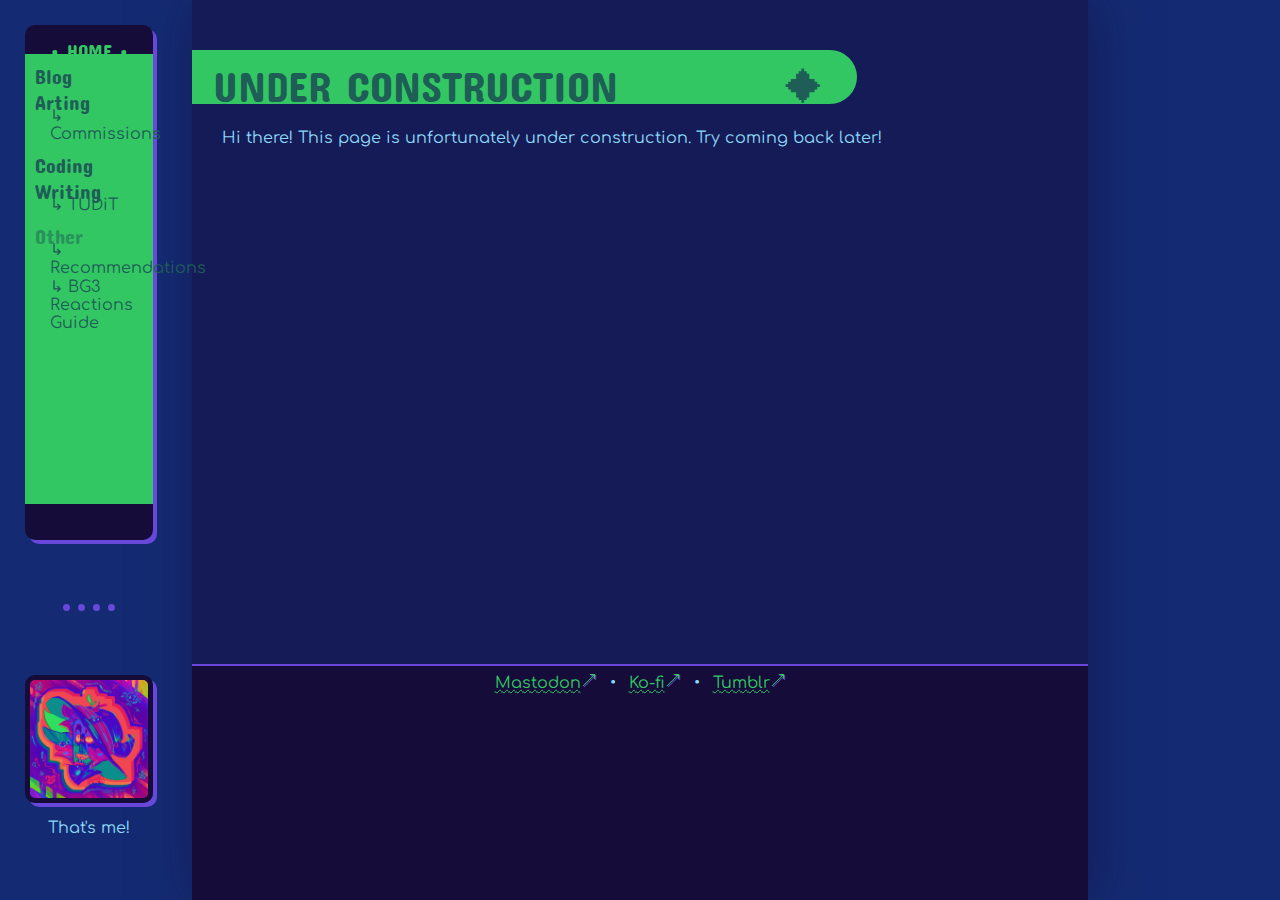
==== arting/index.html @ 64ae7408 "Initial Migration Commit!" ====
<!DOCTYPE html>
<html lang="en">
	<head>
		<meta charset="UTF-8">
		<meta name="viewport" content="width=device-width, initial-scale=1.0">
		<title>Dee&#39;s Doodle Dump</title>
		<link rel="icon" href="../_assets/img/arcade-glitter_tile.png">
		<link href="../_assets/css/style.css" rel="stylesheet" type="text/css" media="all">
		<script src="../_assets/script.js" type="text/javascript"></script>
		
		<meta property="og:site_name" content="Dee's Digital Den">
		<meta property="og:title" content="Dee&#39;s Doodle Dump">
		<meta property="og:image" content="../_assets/img/arcade-glitter_tile.png">
		<meta property="og:description" content="DREAMBONES&#39; personal website!">
	</head>
	<body>
		<div id="sidebar">
			<nav>
				<h3 id="home-button"><a href="/">• HOME •</a></h3>
				<dl>
					<dt><a href="/blog/">Blog</a></dt>
					<dt><a href="/arting/">Arting</a></dt>
						<dd><a href="/arting/">Commissions</a></dd>
					<dt><a href="/coding/">Coding</a></dt>
					<dt><a href="/writing/">Writing</a></dt>
						<dd><a href="/writing/TUDiT/">TUDiT</a></dd>
					<dt><a>Other</a></dt>
						<dd><a href="/other/recommendations/">Recommendations</a></dd>
						<dd><a href="/other/bg3-reactions-guide/">BG3 Reactions Guide</a></dd>
				</dl>
			</nav>
			<hr>
			<div id="portrait">
				<img src="../_assets/img/04.05_graffiti-goblin.png" style="height:100%">
			</div>
			<p style="text-align:center">That's me!</p>
		</div>
		
		<button id="hamburger-menu" onClick="openNavigation(this)">☰</button>
		
		<div class="wrapper">
			<main>
				<h1>Under Construction</h1>
<p>Hi there! This page is unfortunately under construction. Try coming back later!</p>

			</main>
		</div>
		
		<footer class="links">
			<a href="https://mastodon.social/@dreambones">Mastodon</a>
			• <a href="https://ko-fi.com/bonesfloodedwithdreams">Ko-fi</a>
			• <a href="https://www.tumblr.com/zennyaia">Tumblr</a>
		</footer>
	</body>
</html>
---- _assets/css/style.css ----
/* -- ALL PAGES -- */
/* Tags */
:root {
  --light-green: #6AF171;
  --green: #33c764;
  --dark-green: #1e5e56;
  --purple: #6947da;
  --black: #150c39;
  --white: #8cd9f9;
  --whiter-white: #ADE7FF;
  --red: #a62459;
  --dark: rgba(21, 12, 57, 0.5);
  --light: rgba(140, 217, 249, 0.5);
  
  --content-side-padding: 15px;
  --card-height: 200px;
  --text-shadow: 0.08em 0.08em var(--purple);
  --box-shadow: 4px 4px var(--purple);
  
  --primary-font: Comfortaa, sans-serif;
  --secondary-font: ConcertOne, sans-serif;
}

@font-face {
  font-family: ConcertOne;
  src: url("../fonts/ConcertOne-Regular.ttf");
}

@font-face {
  font-family: Comfortaa;
  src: url("../fonts/Comfortaa-Variable.ttf");
}

html {
  background-image: url("../img/bushes_background.png");
  background-size: 100vw;
  background-position: bottom center;
  background-attachment: fixed;
  background-repeat: no-repeat;
  
  background-color: #142B73;
  color: var(--white);
  font-family: var(--primary-font);
	margin: auto 15%;
	overflow-x: hidden;
	scroll-behavior: smooth;
	
	/* Start of Scrollbar CSS */
	/* Firefox */
	scrollbar-width: auto;
  scrollbar-color: var(--white) #150c39;
  /* Chrome, Edge, and Safari */
  &:-webkit-scrollbar {
    width: 16px;
  }
  &:-webkit-scrollbar-track {
    background: var(--black);
  }
  &:-webkit-scrollbar-thumb {
    background-color: #328992;
    border-radius: 10px;
    border: 3px none #ffffff;
  }
  /* End of Scrollbar CSS */
}

details {
  padding-left: 0.5em;
}

details[open] > summary {
  border-bottom: 2px solid var(--purple);
}

details.sub {
  border-left: 4px dotted var(--purple);
  margin-left: 1.75em;
}

details.sub > summary {
  list-style-type: "⏵";
}

details.sub[open] > summary {
  list-style-type: "⏷";
}

summary {
  padding: 5px;
  cursor: pointer;
  -webkit-user-select: none; /* Safari */
  -ms-user-select: none; /* IE 10 and IE 11 */
  -moz-user-select: none;
  user-select: none; /* Standard syntax */
}

dt {
  font-weight: bold;
  font-size: 1.25em;
  &:not(:first-of-type) {
    margin-top: 0.5em;
  }
}

dd {
  margin-left: 15px;
  &:before {
    content: "↳ ";
  }
}

/* -- SECTIONING -- */
body {
  margin: 0;
  background-color: var(--dark);
  overflow-x: hidden;
  min-height: 100vh;
  box-shadow: 5px 0 50px var(--dark);
  display: flex;
  flex-direction: column;
}

main {
  padding: 25px var(--content-side-padding) 0;
}

h1, h2, h3, h4, dt {
  font-family: var(--secondary-font);
  font-weight: normal;
}

h1 {
  margin: 0;
  + small {
    font-size: 1em;
  }
}

:not(article) > hgroup, :not(hgroup) > h1 {
  background: var(--green);
  color: var(--dark-green);
  font-size: 42px;
  border-radius: 0 1em 1em 0;
  margin: 25px 25% 0 -15px;
  padding: 0.25em 0.5em;
  text-transform: uppercase;
}

:is(:not(hgroup) > h1, :not(article) > hgroup) + :not(section, h2) {
  margin-top: 25px;
}

hgroup > small {
  font-size: 24px;
}

h1 {
  font-size: 42px;
  position: relative;
}

h1::after {
  content: "🟆";
  line-height: 1.2em;
  position: absolute;
  right: 0.75em;
  font-family: sans-serif;
}

h2 {
  margin: 30px 60% 5px -15px;
  padding: 0em 1em;
  background: var(--purple);
  border-radius: 0 1em 1em 0;
  color: var(--whiter-white);
}

:is(hgroup, h1) + h2, h1 + section > h2:first-child {
  margin-top: 0;
}

:not(hgroup) > h1.box {
  margin: 5px 30px;
  border-bottom: 3px solid var(--white);
}

#sidebar {
  position: absolute;
  left: 25px;
  top: 25px;
  width: 10%;
  & a:hover {
    color: white;
    background-color: transparent;
  }
  & a:not([href]) {
    opacity: 0.5;
  }
}

#home-button {
  text-align: center;
  margin: 0px;
  & a {
    color: var(--green);
  }
}

nav {
  background-color: var(--black);
  border-radius: 10px;
  height: 500px;
  padding-top: 15px;
  & dl {
    width: 100%;
    height: 90%;
    background-color: var(--green);
    padding: 10px;
    margin: 0;
    box-sizing: border-box;
    color: var(--dark-green);
    & a {
      color: var(--dark-green);
    }
  }
}

hr {
  border: none;
  border-top: 7.5px dotted var(--purple);
  margin: 4em 30%;
}

footer {
  border-top: 2px solid var(--purple);
  margin: 100px 0 0;
  background-color: var(--black);
  border-bottom: 200px solid var(--black);
}

.wrapper {
  flex-grow: 1;
}

.row {
  display: flex;
  flex-wrap: wrap;
  width: 90%;
  margin: auto;
}

.column {
  flex: 25%;
  max-width: 33%;
  padding: 5px;
  & img {
    width: 100%;
    border-radius: 10px;
    margin-bottom: 5px;
  }
}

#link-container {
  background-color: var(--green);
  margin: 30px 0 60px;
  position: relative;
  color: var(--black);
  & a {
    color: var(--black);
  }
  & a:hover {
    color: var(--green);
    background-color: var(--black);
  }
  & a:visited:hover {
    color: var(--purple);
  }
}

#reference-list {
  position: relative;
  bottom: -75px;
  padding-top: 15px;
  border-top: 2px dashed var(--white);
  margin: auto 30px;
  padding-left: 30px;
}

#portrait, nav, #link-container, :not(hgroup) > h1.box {
  box-shadow: var(--box-shadow);
}

/* -- TEXT -- */
p {
  padding: 0 15px;
}

article {
  position: relative;
  padding: 10px;
  box-sizing: border-box;
  & p {
    margin: 5px 0 0 0;
    padding: 0;
  }
}

blockquote, .bubble {
  background: linear-gradient(to right, transparent, rgba(92, 208, 255, 0.25)), url("../img/arcade-glitter_tile.png") no-repeat 95%;
  background-position-y: bottom -15px;
  background-size: auto, 75px;
  
  border-left: 4px solid var(--purple);
  border-radius: 0 25px 25px 0;
  box-shadow: 5px 0 25px var(--dark);
  margin: 15px 40px;
  padding-left: 15px;
  & p {
    margin: 0;
    padding: 1em 1em 1em 0;
  }
}

figcaption {
  text-align: center;
  margin-top: 5px;
  letter-spacing: 0.75px;
  font-variant-caps: all-small-caps;
  font-weight: bold;
}

.status {
  text-align: center;
  color: white;
  border: 5px solid var(--white);
  border-radius: 20px;
	background-image: linear-gradient(to right, #328992, var(--green), #3a7450);
	margin: auto 15px 25px 15px;
}

/* In-line */
a {
  color: var(--white);
  text-decoration: underline wavy var(--green) 1px;
  &:hover {
    color: var(--black);
    background-color: var(--green);
    text-decoration: none;
  }
  &:visited {
    text-decoration-color: var(--purple);
  }
  &:visited:hover {
    color: white;
    background-color: var(--purple);
  }
  &[href^="http"]:after {
    content: "\1F855";
    display: inline-block;
    position: relative;
    bottom: 0.1em;
    line-height: 0;
    text-shadow: var(--text-shadow);
  }
}

nav a {
  text-decoration: none;
}

@keyframes rainbow {
  0% { color: #F7447E; }
  25% { color: #FFA756; }
  50% { color: var(--green); }
  75% { color: #4F96FF; }
  100% { color: #F7447E; }
}

a.section-link {
  font-size: 1.25em;
  line-height: 0.75em;
  margin: 0 0.15em;
  padding: 0 0.15em;
  text-decoration: none;
  vertical-align: sub;
  color: inherit;
  &:hover {
    animation-name: rainbow;
    animation-duration: 3s;
    animation-iteration-count: infinite;
    animation-timing-function: linear;
    background-color: transparent;
  }
}

h1.box, .card p {
  text-shadow: var(--text-shadow);
}

span.spoiler {
  color: transparent;
  background-color: var(--black);
  cursor: pointer;
  padding: 3px;
}

.cite {
  font-style: normal;
  vertical-align: super;
  font-size: smaller;
}

.tool-tip {
  cursor: help;
  color: inherit;
  text-decoration: underline dotted var(--white) 1px;
}

hgroup small, hgroup time {
  opacity: 0.5;
  display: block;
  position: relative;
  left: 1em;
  letter-spacing: 0.05em;
  font-variant-caps: all-small-caps;
  font-weight: bold;
}

/* -- MEDIA -- */
#portrait {
  overflow: hidden;
  border-radius: 10px;
  aspect-ratio: 1/1;
  box-sizing: border-box;
  border: 5px solid var(--black);
}

#card-collection {
  display: flex;
  flex-wrap: wrap;
  align-items: flex-start;
}

article.cut-out img, blockquote img {
  max-width: 100%;
  max-height: 500px;
  border: 2px solid var(--purple);
  border-radius: 15px;
}

figure {
  margin: 30px auto;
  & img {
    width: 100%;
  }
}

#lightbox {
  display: none;
  position: fixed;
  overflow: hidden;
	z-index: 75;
	left: 0;
	top: 0;
	width: 100%;
	height: 100%;
	background-color: rgba(21, 12, 57, 0.9);
	cursor: zoom-out;
	justify-content: center;
	align-items: center;
	& img {
	  min-height: 75%;
	  max-height: 90%;
	  max-width: 100%;
	  cursor: default;
	}
	& figcaption {
	  color: var(--black);
	}
}

img.spoiler {
  filter: blur(25px);
  cursor: pointer;
}

/* -- UNSORTED -- */
.rating {
  font-family: var(--secondary-font);
  font-size: 1.5em;
  position: absolute;
  bottom: 0.25em;
  & span {
    display: inline-block;
    background-color: var(--green);
    width: 1.25em;
    aspect-ratio: 1/1;
    border-radius: 100%;
    padding: 0.1em;
    color: var(--black);
    text-align: center;
    font-size: 0.75em;
  }
}

.review {
  & details {
    display: none;
    height: var(--card-height);
    max-width: 750px;
    vertical-align: top;
    box-sizing: border-box;
    margin-left: 0.25em;
  }
  & details[open] {
    display: inline-block;
  }
  & details[closed] {
    display: none;
  }
  & summary {
    display: none;
  }
}

.thumbnail {
  border-radius: 15px 15px 0 0;
  border: 3px solid var(--black);
  aspect-ratio: 1/1;
  overflow: hidden;
  display: flex;
  justify-content: center;
  & img {
    transition: transform 250ms;
  }
}

.card {
  display: inline-block;
  max-height: var(--card-height);
  aspect-ratio: 5/6;
  border-radius: 15px;
  background-color: var(--black);
  box-shadow: var(--box-shadow);
  text-align: center;
  position: relative;
  transition: box-shadow 100ms, transform 250ms, color 250ms;
  & p {
    font-family: var(--secondary-font);
    font-size: 1.25em;
    position: absolute;
    width: 100%;
    top: 0.25em;
    background-color: var(--dark);
  }
  &:hover {
    transform: translateY(-0.75em);
    cursor: pointer;
  }
  &.active {
    transform: translateY(-1.25em) !important;
    color: white;
    & img {
      transform: scale(1.15);
    }
  }
}

.cut-out {
  /* Use as base article style */
  display: block;
  margin: 0 10% 15px 5%;
  background-color: var(--black);
  border: 3px dotted var(--green);
  box-shadow: 5px 0 25px var(--dark);
  & h3 {
    background-color: var(--green);
    color: var(--black);
    letter-spacing: 0.05em;
    font-weight: normal;
    padding: 0.25em 0.75em;
    margin: 0.5em -13px;
    & a {
      color: var(--black);
      padding: 0.25em;
      text-decoration-color: var(--black);
    }
    & a:visited {
      text-decoration-color: var(--purple);
    }
    & a:hover {
      color: var(--green);
      background-color: var(--black);
    }
    & a:hover:visited {
      color: var(--purple);
    }
  }
}

:not(article) > hgroup {
  padding-bottom: 5px;
}

#commission-info {
  display: flex;
  justify-content: center;
  flex-wrap: wrap;
  gap: 1rem;
  & article {
    margin: 0;
    width: 20%;
  }
}

ol > ::marker {
  font-size: 0.75em;
}

strong {
  letter-spacing: 0.05em;
  font-variant-caps: all-small-caps;
  color: var(--green);
}

blockquote > p.ref {
  text-align: right;
  display: block;
  margin: 0.5em 12.5% 0 0;
  font-style: normal;
  color: var(--green);
}

blockquote > p.ref::before {
  content: "- ";
}

:not(hgroup) > h1.box {
  padding-bottom: 5px;
}

h1:not(:first-child), hgroup:not(:first-child) {
  margin-top: 50px;
}

body > p + ul {
  margin-top: -15px;
}

#hamburger-menu {
  display: none;
  border: none;
  position: fixed;
  background-color: var(--green);
  color: var(--black);
  min-width: 50px;
  min-height: 50px;
  font-size: 24px;
  top: 0px;
  left: 0px;
  z-index: 10;
}

/* -- LINKS -- */
.links {
  padding: 0.5em;
  text-align: center;
  margin-left: -15px;
  margin-right: -15px;
  & a {
    padding: 0.5em;
  }
}

footer a, h2 a {
  color: var(--green);
}

/* -- SPECIAL -- */
/* Block */
main > div.tags {
  margin: 15px;
}

.tags button, article button {
  cursor: pointer;
  border-radius: 20px;
  background-color: var(--black);
  color: var(--purple);
  border: 2px solid var(--purple);
  min-width: 50px;
  text-transform: lowercase;
  padding: 0 1em;
  font-weight: bold;
  margin-right: 5px;
}

#stats p {
  margin: 0;
}

/* Commissions Page */
.availability {
  text-align: center;
  font-variant: small-caps;
  position: relative;
  margin: 50px auto;
  & div:not(.banner) {
    margin: auto 37.5%;
    background-color: var(--black);
    border-left: 2px solid var(--red);
    border-right: 2px solid var(--red);
  }
  & span {
    font-size: 65px;
    color: var(--red);
  }
}

.banner {
  background-image: linear-gradient(to right, rgba(1,0,0,0), var(--red), var(--red), var(--red), rgba(1,0,0,0));
  width: 100%;
  height: 75px;
  position: absolute;
  top: 20px;
  z-index: -1;
}

#examples {
  display: block;
  width: 66%;
  margin: auto;
  text-align: center;
}

#examples > div > div {
  background-color: var(--green);
  color: var(--black);
  border-radius: 15px;
  width: 22.5%;
  display: inline-block;
  margin: auto 1%;
}

.wills-and-wonts {
  & h2 {
    text-align: center;
    margin: 5px 0;
  }
  & p {
    text-align: center;
    margin: 10px 0 15px;
  }
  & article {
    padding: 0;
    width: 200px;
  }
}

.wills-and-wonts > div {
  margin: auto;
  width: 500px;
  display: flex;
  justify-content: center;
}

/* -- MOBILE VIEWPORT -- */
@media only screen and (max-width: 750px) {
  html {
    margin: 0;
  }
  
  body {
    padding: 50px 5px 0px;
  }
  
  article {
    margin: 0 5% 15px 5%;
  }
  
  footer {
    border-bottom: 50px solid var(--black);
  }
  
  nav {
    position: fixed;
    width: 75vw;
  }
  
  #hamburger-menu {
    display: block;
  }
  
  #sidebar {
    display: none;
    right: 0;
    top: 0;
    z-index: 5;
    & h3 {
      margin: 7px;
    }
    & > :not(nav) {
      display: none;
    }
  }
  
  .row {
    width: 100%;
  }
  
  .card {
    &:hover {
      transform: none;
    }
  }
}
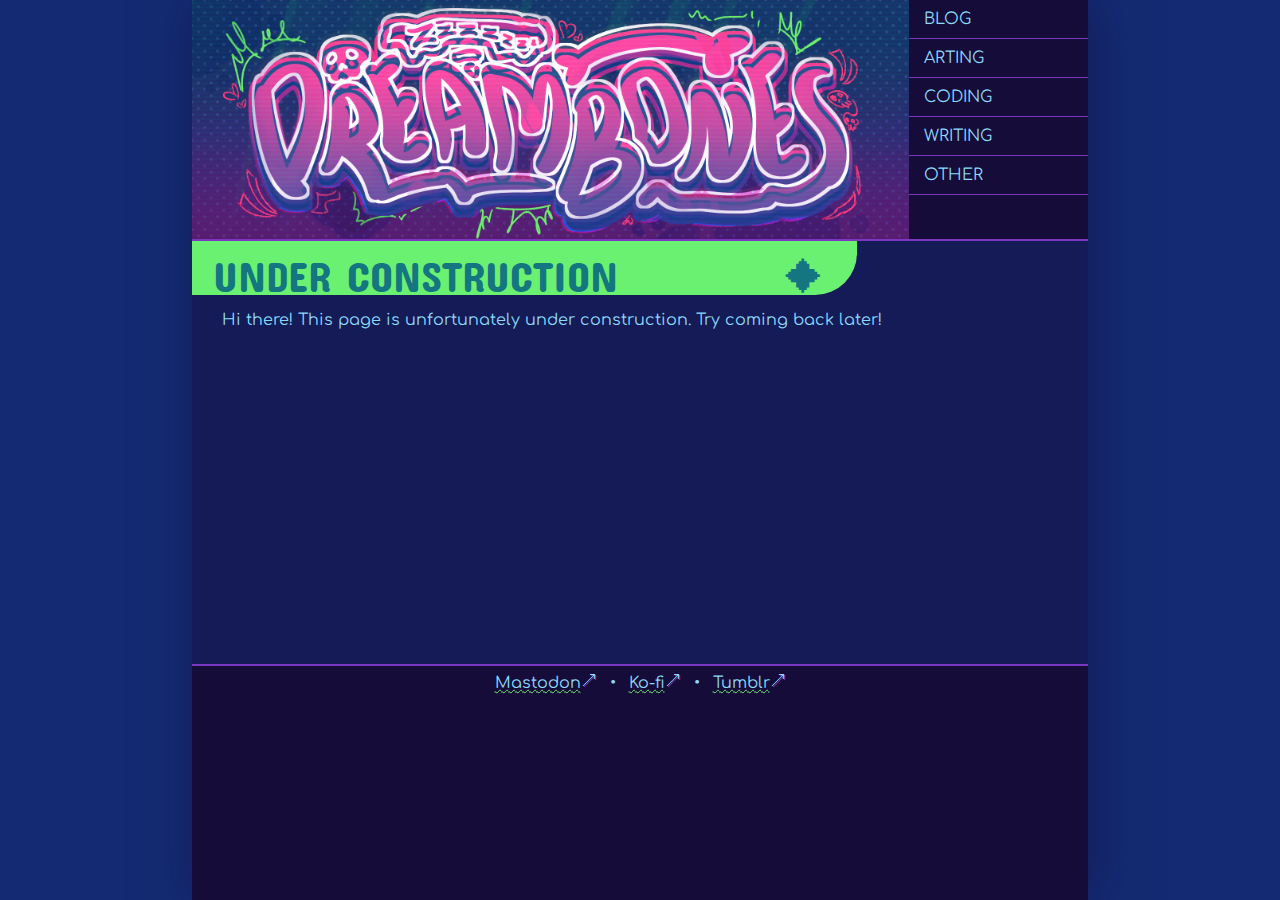
==== commit 538368c8: "New Banner, Navigation, and Other Tweaks" ====
--- a/arting/index.html
+++ b/arting/index.html
@@ -15,31 +15,28 @@
 		<meta property="og:description" content="DREAMBONES&#39; personal website!">
 	</head>
 	<body>
-		<div id="sidebar">
-			<nav>
-				<h3 id="home-button"><a href="/">• HOME •</a></h3>
-				<dl>
-					<dt><a href="/blog/">Blog</a></dt>
-					<dt><a href="/arting/">Arting</a></dt>
-						<dd><a href="/arting/">Commissions</a></dd>
-					<dt><a href="/coding/">Coding</a></dt>
-					<dt><a href="/writing/">Writing</a></dt>
-						<dd><a href="/writing/TUDiT/">TUDiT</a></dd>
-					<dt><a>Other</a></dt>
-						<dd><a href="/other/recommendations/">Recommendations</a></dd>
-						<dd><a href="/other/bg3-reactions-guide/">BG3 Reactions Guide</a></dd>
-				</dl>
-			</nav>
-			<hr>
-			<div id="portrait">
-				<img src="../_assets/img/04.05_graffiti-goblin.png" style="height:100%">
+		<div class="wrapper">
+			<div id="banner">
+				<a href="/"><img src="../_assets/img/banner.png" title="Homepage" alt="A vibrant, stylized logo and banner of the username 'DREAMBONES.'"></a>
+				<nav>
+					<a href="/blog/">BLOG</a>
+					<a href="/arting/">ARTING</a>
+					<a href="/coding/">CODING</a>
+					<div class="dropdown">
+						<a href="/writing/">WRITING</a>
+						<div class="dropdown-content">
+							<a href="/writing/TUDiT/">TUDiT</a>
+						</div>
+					</div>
+					<div class="dropdown">
+						<a>OTHER</a>
+						<div class="dropdown-content">
+							<a href="/other/recommendations/">RECOMMENDATIONS</a>
+							<a href="/other/bg3-reactions-guide/">BG3 REACTIONS GUIDE</a>
+						</div>
+					</div>
+				</nav>
 			</div>
-			<p style="text-align:center">That's me!</p>
-		</div>
-		
-		<button id="hamburger-menu" onClick="openNavigation(this)">☰</button>
-		
-		<div class="wrapper">
 			<main>
 				<h1>Under Construction</h1>
 <p>Hi there! This page is unfortunately under construction. Try coming back later!</p>
@@ -47,7 +44,7 @@
 			</main>
 		</div>
 		
-		<footer class="links">
+		<footer>
 			<a href="https://mastodon.social/@dreambones">Mastodon</a>
 			• <a href="https://ko-fi.com/bonesfloodedwithdreams">Ko-fi</a>
 			• <a href="https://www.tumblr.com/zennyaia">Tumblr</a>
--- a/_assets/css/style.css
+++ b/_assets/css/style.css
@@ -1,46 +1,51 @@
-/* -- ALL PAGES -- */
-/* Tags */
 :root {
-  --light-green: #6AF171;
-  --green: #33c764;
-  --dark-green: #1e5e56;
-  --purple: #6947da;
-  --black: #150c39;
-  --white: #8cd9f9;
-  --whiter-white: #ADE7FF;
-  --red: #a62459;
-  --dark: rgba(21, 12, 57, 0.5);
-  --light: rgba(140, 217, 249, 0.5);
-  
-  --content-side-padding: 15px;
-  --card-height: 200px;
-  --text-shadow: 0.08em 0.08em var(--purple);
-  --box-shadow: 4px 4px var(--purple);
-  
-  --primary-font: Comfortaa, sans-serif;
-  --secondary-font: ConcertOne, sans-serif;
+	--light-pink: #ffb3f0;
+	
+	--orange: #ff8457;
+	--yellow: #ffb47a;
+	--green: #6af171;
+	--teal: #3fb5a3;
+	--blue: #65b9e6;
+	--purple: #7b37bf;
+	--pink: #ff4b82;
+	
+	--dark-green: #147680;
+	--dark-blue: #004070;
+	--dark-purple: #451b7b;
+	--dark-pink: #a91f7a;
+	
+	--black: #150c39;
+	--white: #8cd9f9;
+	--whiter-white: #ADE7FF;
+	--dark: rgba(21, 12, 57, 0.5);
+	--light: rgba(140, 217, 249, 0.5);
+	
+	--primary-font: Comfortaa, sans-serif;
+	--secondary-font: ConcertOne, sans-serif;
+	
+	--content-side-padding: 15px;
+	--card-height: 200px;
+	--text-shadow: 0.08em 0.08em var(--purple);
+	--box-shadow: 4px 4px var(--purple);
 }
 
 @font-face {
-  font-family: ConcertOne;
-  src: url("../fonts/ConcertOne-Regular.ttf");
+	font-family: ConcertOne;
+	src: url("../fonts/ConcertOne-Regular.ttf");
 }
 
 @font-face {
-  font-family: Comfortaa;
-  src: url("../fonts/Comfortaa-Variable.ttf");
+	font-family: Comfortaa;
+	src: url("../fonts/Comfortaa-Variable.ttf");
 }
 
 html {
-  background-image: url("../img/bushes_background.png");
-  background-size: 100vw;
-  background-position: bottom center;
-  background-attachment: fixed;
-  background-repeat: no-repeat;
-  
-  background-color: #142B73;
-  color: var(--white);
-  font-family: var(--primary-font);
+	background: #142B73 url("../img/bushes_background.png") no-repeat fixed;
+	background-size: 100vw;
+	background-position: bottom center;
+	
+	color: var(--white);
+	font-family: var(--primary-font);
 	margin: auto 15%;
 	overflow-x: hidden;
 	scroll-behavior: smooth;
@@ -48,37 +53,115 @@
 	/* Start of Scrollbar CSS */
 	/* Firefox */
 	scrollbar-width: auto;
-  scrollbar-color: var(--white) #150c39;
-  /* Chrome, Edge, and Safari */
-  &:-webkit-scrollbar {
-    width: 16px;
-  }
-  &:-webkit-scrollbar-track {
-    background: var(--black);
-  }
-  &:-webkit-scrollbar-thumb {
-    background-color: #328992;
-    border-radius: 10px;
-    border: 3px none #ffffff;
-  }
-  /* End of Scrollbar CSS */
+	scrollbar-color: var(--white) #150c39;
+	/* Chrome, Edge, and Safari */
+	&:-webkit-scrollbar {
+		width: 16px;
+	}
+	&:-webkit-scrollbar-track {
+		background-color: var(--black);
+	}
+	&:-webkit-scrollbar-thumb {
+		background-color: #328992;
+		border-radius: 10px;
+		border: 3px none #ffffff;
+	}
+	/* End of Scrollbar CSS */
+}
+
+
+/* MAIN STYLES */
+/* containers */
+body {
+	background-color: var(--dark);
+	margin: 0;
+	min-height: 100vh;
+	box-shadow: 5px 0 50px var(--dark);
+	display: flex;
+	flex-direction: column;
+}
+
+main {
+	padding: 0 var(--content-side-padding);
+}
+
+nav {
+	width: 20%;
+	background-color: var(--black);
+	& a {
+		display: block;
+		text-decoration: none;
+		padding: 10px 15px;
+		border: solid var(--purple);
+		border-width: 0 0 1px 0;
+	}
+	& .dropdown {
+		position: relative;
+		&:hover .dropdown-content {
+			display: block;
+		}
+	}
+	& .dropdown-content {
+		display: none;
+		width: 100%;
+		background-color: var(--black);
+		position: absolute;
+		top: 0;
+		right: -100%;
+		z-index: 1;
+		& a {
+			background-color: var(--green);
+			color: var(--black);
+			border: solid var(--black);
+			border-width: 0 0 1px 0;
+			&:hover {
+				color: var(--whiter-white);
+			}
+			&:visited {
+				background-color: var(--purple);
+			}
+		}
+		& :last-child {
+			border-width: 0;
+		}
+	}
+}
+
+footer {
+	background-color: var(--black);
+	text-align: center;
+	border-top: 2px solid var(--purple);
+	border-bottom: 200px solid var(--black);
+	padding: 0.5em;
+	margin: 100px 0 0;
+	& a {
+		padding: 0.5em;
+	}
+}
+
+article {
+  position: relative;
+  padding: 10px;
+  box-sizing: border-box;
+  & p {
+    margin: 5px 0 0 0;
+    padding: 0;
+  }
 }
 
 details {
-  padding-left: 0.5em;
+	padding-left: 0.5em;
+	&.sub {
+		border-left: 4px dotted var(--purple);
+		margin-left: 1.75em;
+		& summary {
+			list-style-type: "⏵";
+		}
+	}
 }
 
 details[open] > summary {
   border-bottom: 2px solid var(--purple);
-}
-
-details.sub {
-  border-left: 4px dotted var(--purple);
-  margin-left: 1.75em;
-}
-
-details.sub > summary {
-  list-style-type: "⏵";
 }
 
 details.sub[open] > summary {
@@ -92,217 +175,6 @@
   -ms-user-select: none; /* IE 10 and IE 11 */
   -moz-user-select: none;
   user-select: none; /* Standard syntax */
-}
-
-dt {
-  font-weight: bold;
-  font-size: 1.25em;
-  &:not(:first-of-type) {
-    margin-top: 0.5em;
-  }
-}
-
-dd {
-  margin-left: 15px;
-  &:before {
-    content: "↳ ";
-  }
-}
-
-/* -- SECTIONING -- */
-body {
-  margin: 0;
-  background-color: var(--dark);
-  overflow-x: hidden;
-  min-height: 100vh;
-  box-shadow: 5px 0 50px var(--dark);
-  display: flex;
-  flex-direction: column;
-}
-
-main {
-  padding: 25px var(--content-side-padding) 0;
-}
-
-h1, h2, h3, h4, dt {
-  font-family: var(--secondary-font);
-  font-weight: normal;
-}
-
-h1 {
-  margin: 0;
-  + small {
-    font-size: 1em;
-  }
-}
-
-:not(article) > hgroup, :not(hgroup) > h1 {
-  background: var(--green);
-  color: var(--dark-green);
-  font-size: 42px;
-  border-radius: 0 1em 1em 0;
-  margin: 25px 25% 0 -15px;
-  padding: 0.25em 0.5em;
-  text-transform: uppercase;
-}
-
-:is(:not(hgroup) > h1, :not(article) > hgroup) + :not(section, h2) {
-  margin-top: 25px;
-}
-
-hgroup > small {
-  font-size: 24px;
-}
-
-h1 {
-  font-size: 42px;
-  position: relative;
-}
-
-h1::after {
-  content: "🟆";
-  line-height: 1.2em;
-  position: absolute;
-  right: 0.75em;
-  font-family: sans-serif;
-}
-
-h2 {
-  margin: 30px 60% 5px -15px;
-  padding: 0em 1em;
-  background: var(--purple);
-  border-radius: 0 1em 1em 0;
-  color: var(--whiter-white);
-}
-
-:is(hgroup, h1) + h2, h1 + section > h2:first-child {
-  margin-top: 0;
-}
-
-:not(hgroup) > h1.box {
-  margin: 5px 30px;
-  border-bottom: 3px solid var(--white);
-}
-
-#sidebar {
-  position: absolute;
-  left: 25px;
-  top: 25px;
-  width: 10%;
-  & a:hover {
-    color: white;
-    background-color: transparent;
-  }
-  & a:not([href]) {
-    opacity: 0.5;
-  }
-}
-
-#home-button {
-  text-align: center;
-  margin: 0px;
-  & a {
-    color: var(--green);
-  }
-}
-
-nav {
-  background-color: var(--black);
-  border-radius: 10px;
-  height: 500px;
-  padding-top: 15px;
-  & dl {
-    width: 100%;
-    height: 90%;
-    background-color: var(--green);
-    padding: 10px;
-    margin: 0;
-    box-sizing: border-box;
-    color: var(--dark-green);
-    & a {
-      color: var(--dark-green);
-    }
-  }
-}
-
-hr {
-  border: none;
-  border-top: 7.5px dotted var(--purple);
-  margin: 4em 30%;
-}
-
-footer {
-  border-top: 2px solid var(--purple);
-  margin: 100px 0 0;
-  background-color: var(--black);
-  border-bottom: 200px solid var(--black);
-}
-
-.wrapper {
-  flex-grow: 1;
-}
-
-.row {
-  display: flex;
-  flex-wrap: wrap;
-  width: 90%;
-  margin: auto;
-}
-
-.column {
-  flex: 25%;
-  max-width: 33%;
-  padding: 5px;
-  & img {
-    width: 100%;
-    border-radius: 10px;
-    margin-bottom: 5px;
-  }
-}
-
-#link-container {
-  background-color: var(--green);
-  margin: 30px 0 60px;
-  position: relative;
-  color: var(--black);
-  & a {
-    color: var(--black);
-  }
-  & a:hover {
-    color: var(--green);
-    background-color: var(--black);
-  }
-  & a:visited:hover {
-    color: var(--purple);
-  }
-}
-
-#reference-list {
-  position: relative;
-  bottom: -75px;
-  padding-top: 15px;
-  border-top: 2px dashed var(--white);
-  margin: auto 30px;
-  padding-left: 30px;
-}
-
-#portrait, nav, #link-container, :not(hgroup) > h1.box {
-  box-shadow: var(--box-shadow);
-}
-
-/* -- TEXT -- */
-p {
-  padding: 0 15px;
-}
-
-article {
-  position: relative;
-  padding: 10px;
-  box-sizing: border-box;
-  & p {
-    margin: 5px 0 0 0;
-    padding: 0;
-  }
 }
 
 blockquote, .bubble {
@@ -321,102 +193,94 @@
   }
 }
 
-figcaption {
-  text-align: center;
-  margin-top: 5px;
-  letter-spacing: 0.75px;
+iframe {
+	padding: 5px 10px;
+}
+
+/* text */
+h1, h2, h3, h4 {
+	font-family: var(--secondary-font);
+	font-weight: normal;
+}
+
+h1 {
+	color: var(--dark-green);
+	background: var(--green);
+	font-size: 42px;
+	text-transform: uppercase;
+	padding: 0.25em 0.5em;
+	border-radius: 0 1em 1em 0;
+	margin: 25px 25% 0 -15px;
+	position: relative;
+	&:after {
+		content: "🟆";
+		font-family: sans-serif;
+		line-height: 1.2em;
+		position: absolute;
+		right: 0.75em;
+	}
+	&:first-child {
+		border-top-right-radius: 0;
+		margin-top: 0;
+	}
+	&:not(:first-child) {
+		margin-top: 50px;
+	}
+	+ h2 {
+		margin-top: 0;
+	}
+	+ section > h2 {
+		margin-top: 0;
+	}
+}
+
+h2 {
+	color: var(--light-pink);
+	background-color: var(--purple);
+	padding: 0em 1em;
+	border-radius: 0 1em 1em 0;
+	margin: 30px 60% 5px -15px;
+}
+
+a {
+	color: var(--white);
+	text-decoration: underline wavy var(--green) 1px;
+	&:hover {
+		color: var(--black);
+		background-color: var(--green);
+		text-decoration: none;
+	}
+	&:visited {
+		text-decoration-color: var(--purple);
+	}
+	&:visited:hover {
+		color: white;
+		background-color: var(--purple);
+	}
+	&[href^="http"]:after {
+		content: "\1F855";
+		display: inline-block;
+		position: relative;
+		bottom: 0.1em;
+		line-height: 0;
+		text-shadow: var(--text-shadow);
+	}
+}
+
+p {
+	padding: 0 15px;
+	+ ul {
+		margin-top: -15px;
+	}
+}
+
+strong {
+  letter-spacing: 0.05em;
   font-variant-caps: all-small-caps;
-  font-weight: bold;
-}
-
-.status {
-  text-align: center;
-  color: white;
-  border: 5px solid var(--white);
-  border-radius: 20px;
-	background-image: linear-gradient(to right, #328992, var(--green), #3a7450);
-	margin: auto 15px 25px 15px;
-}
-
-/* In-line */
-a {
-  color: var(--white);
-  text-decoration: underline wavy var(--green) 1px;
-  &:hover {
-    color: var(--black);
-    background-color: var(--green);
-    text-decoration: none;
-  }
-  &:visited {
-    text-decoration-color: var(--purple);
-  }
-  &:visited:hover {
-    color: white;
-    background-color: var(--purple);
-  }
-  &[href^="http"]:after {
-    content: "\1F855";
-    display: inline-block;
-    position: relative;
-    bottom: 0.1em;
-    line-height: 0;
-    text-shadow: var(--text-shadow);
-  }
-}
-
-nav a {
-  text-decoration: none;
-}
-
-@keyframes rainbow {
-  0% { color: #F7447E; }
-  25% { color: #FFA756; }
-  50% { color: var(--green); }
-  75% { color: #4F96FF; }
-  100% { color: #F7447E; }
-}
-
-a.section-link {
-  font-size: 1.25em;
-  line-height: 0.75em;
-  margin: 0 0.15em;
-  padding: 0 0.15em;
-  text-decoration: none;
-  vertical-align: sub;
-  color: inherit;
-  &:hover {
-    animation-name: rainbow;
-    animation-duration: 3s;
-    animation-iteration-count: infinite;
-    animation-timing-function: linear;
-    background-color: transparent;
-  }
-}
-
-h1.box, .card p {
-  text-shadow: var(--text-shadow);
-}
-
-span.spoiler {
-  color: transparent;
-  background-color: var(--black);
-  cursor: pointer;
-  padding: 3px;
-}
-
-.cite {
-  font-style: normal;
-  vertical-align: super;
-  font-size: smaller;
-}
-
-.tool-tip {
-  cursor: help;
-  color: inherit;
-  text-decoration: underline dotted var(--white) 1px;
-}
-
-hgroup small, hgroup time {
+  color: var(--green);
+}
+
+article time {
   opacity: 0.5;
   display: block;
   position: relative;
@@ -426,13 +290,29 @@
   font-weight: bold;
 }
 
-/* -- MEDIA -- */
-#portrait {
-  overflow: hidden;
-  border-radius: 10px;
-  aspect-ratio: 1/1;
-  box-sizing: border-box;
-  border: 5px solid var(--black);
+/* other */
+hr {
+	border: none;
+	border-top: 7.5px dotted var(--purple);
+	margin: 4em 30%;
+}
+
+
+/* ID STYLES */
+/* containers */
+#banner {
+	display: flex;
+	flex-direction: row;
+	width: 100%;
+	background-color: var(--black);
+	border-bottom: 2px solid var(--purple);
+	& a:has(img) {
+		width: 80%;
+	}
+	& img {
+		width: 100%;
+		vertical-align: bottom; /* Trims excess height added by anchor tag. */
+	}
 }
 
 #card-collection {
@@ -441,50 +321,13 @@
   align-items: flex-start;
 }
 
-article.cut-out img, blockquote img {
-  max-width: 100%;
-  max-height: 500px;
-  border: 2px solid var(--purple);
-  border-radius: 15px;
-}
-
-figure {
-  margin: 30px auto;
-  & img {
-    width: 100%;
-  }
-}
-
-#lightbox {
-  display: none;
-  position: fixed;
-  overflow: hidden;
-	z-index: 75;
-	left: 0;
-	top: 0;
-	width: 100%;
-	height: 100%;
-	background-color: rgba(21, 12, 57, 0.9);
-	cursor: zoom-out;
-	justify-content: center;
-	align-items: center;
-	& img {
-	  min-height: 75%;
-	  max-height: 90%;
-	  max-width: 100%;
-	  cursor: default;
-	}
-	& figcaption {
-	  color: var(--black);
-	}
-}
-
-img.spoiler {
-  filter: blur(25px);
-  cursor: pointer;
-}
-
-/* -- UNSORTED -- */
+
+/* CLASS STYLES */
+/* containers */
+.wrapper {
+	flex-grow: 1;
+}
+
 .rating {
   font-family: var(--secondary-font);
   font-size: 1.5em;
@@ -524,46 +367,41 @@
 }
 
 .thumbnail {
-  border-radius: 15px 15px 0 0;
-  border: 3px solid var(--black);
-  aspect-ratio: 1/1;
-  overflow: hidden;
-  display: flex;
-  justify-content: center;
-  & img {
-    transition: transform 250ms;
-  }
+	border-radius: 15px 15px 0 0;
+	border: 3px solid var(--black);
+	aspect-ratio: 1/1;
+	overflow: hidden;
+	display: flex;
+	justify-content: center;
 }
 
 .card {
-  display: inline-block;
-  max-height: var(--card-height);
-  aspect-ratio: 5/6;
-  border-radius: 15px;
-  background-color: var(--black);
-  box-shadow: var(--box-shadow);
-  text-align: center;
-  position: relative;
-  transition: box-shadow 100ms, transform 250ms, color 250ms;
-  & p {
-    font-family: var(--secondary-font);
-    font-size: 1.25em;
-    position: absolute;
-    width: 100%;
-    top: 0.25em;
-    background-color: var(--dark);
-  }
-  &:hover {
-    transform: translateY(-0.75em);
-    cursor: pointer;
-  }
-  &.active {
-    transform: translateY(-1.25em) !important;
-    color: white;
-    & img {
-      transform: scale(1.15);
-    }
-  }
+	display: inline-block;
+	max-height: var(--card-height);
+	aspect-ratio: 5/6;
+	border-radius: 15px;
+	background-color: var(--black);
+	box-shadow: var(--box-shadow);
+	text-align: center;
+	position: relative;
+	transition: box-shadow 100ms, transform 250ms, color 250ms;
+	& p {
+		font-family: var(--secondary-font);
+		font-size: 1.25em;
+		position: absolute;
+		width: 100%;
+		top: 0.25em;
+		background-color: var(--dark);
+		text-shadow: var(--text-shadow);
+	}
+	&:hover {
+		transform: translateY(-0.75em);
+		cursor: pointer;
+	}
+	&.active {
+		transform: translateY(-1.25em) !important;
+		color: white;
+	}
 }
 
 .cut-out {
@@ -598,219 +436,69 @@
   }
 }
 
-:not(article) > hgroup {
-  padding-bottom: 5px;
-}
-
-#commission-info {
-  display: flex;
-  justify-content: center;
-  flex-wrap: wrap;
-  gap: 1rem;
-  & article {
-    margin: 0;
-    width: 20%;
-  }
-}
-
-ol > ::marker {
-  font-size: 0.75em;
-}
-
-strong {
-  letter-spacing: 0.05em;
-  font-variant-caps: all-small-caps;
-  color: var(--green);
-}
-
-blockquote > p.ref {
-  text-align: right;
-  display: block;
-  margin: 0.5em 12.5% 0 0;
-  font-style: normal;
-  color: var(--green);
-}
-
-blockquote > p.ref::before {
-  content: "- ";
-}
-
-:not(hgroup) > h1.box {
-  padding-bottom: 5px;
-}
-
-h1:not(:first-child), hgroup:not(:first-child) {
-  margin-top: 50px;
-}
-
-body > p + ul {
-  margin-top: -15px;
-}
-
-#hamburger-menu {
-  display: none;
-  border: none;
-  position: fixed;
-  background-color: var(--green);
-  color: var(--black);
-  min-width: 50px;
-  min-height: 50px;
-  font-size: 24px;
-  top: 0px;
-  left: 0px;
-  z-index: 10;
-}
-
-/* -- LINKS -- */
-.links {
-  padding: 0.5em;
-  text-align: center;
-  margin-left: -15px;
-  margin-right: -15px;
-  & a {
-    padding: 0.5em;
-  }
-}
-
-footer a, h2 a {
-  color: var(--green);
-}
-
-/* -- SPECIAL -- */
-/* Block */
-main > div.tags {
-  margin: 15px;
-}
-
-.tags button, article button {
-  cursor: pointer;
-  border-radius: 20px;
-  background-color: var(--black);
-  color: var(--purple);
-  border: 2px solid var(--purple);
-  min-width: 50px;
-  text-transform: lowercase;
-  padding: 0 1em;
-  font-weight: bold;
-  margin-right: 5px;
-}
-
-#stats p {
-  margin: 0;
-}
-
-/* Commissions Page */
-.availability {
-  text-align: center;
-  font-variant: small-caps;
-  position: relative;
-  margin: 50px auto;
-  & div:not(.banner) {
-    margin: auto 37.5%;
-    background-color: var(--black);
-    border-left: 2px solid var(--red);
-    border-right: 2px solid var(--red);
-  }
-  & span {
-    font-size: 65px;
-    color: var(--red);
-  }
-}
-
-.banner {
-  background-image: linear-gradient(to right, rgba(1,0,0,0), var(--red), var(--red), var(--red), rgba(1,0,0,0));
-  width: 100%;
-  height: 75px;
-  position: absolute;
-  top: 20px;
-  z-index: -1;
-}
-
-#examples {
-  display: block;
-  width: 66%;
-  margin: auto;
-  text-align: center;
-}
-
-#examples > div > div {
-  background-color: var(--green);
-  color: var(--black);
-  border-radius: 15px;
-  width: 22.5%;
-  display: inline-block;
-  margin: auto 1%;
-}
-
-.wills-and-wonts {
-  & h2 {
-    text-align: center;
-    margin: 5px 0;
-  }
-  & p {
-    text-align: center;
-    margin: 10px 0 15px;
-  }
-  & article {
-    padding: 0;
-    width: 200px;
-  }
-}
-
-.wills-and-wonts > div {
-  margin: auto;
-  width: 500px;
-  display: flex;
-  justify-content: center;
-}
+.embed-container {
+	background-color: var(--black);
+	width: 55%;
+	padding: 10px;
+	border: 2px dotted var(--pink);
+	margin: 20px 10px;
+}
+
+/* text */
+.section-link {
+	color: inherit;
+	font-size: 1.25em;
+	line-height: 0.75em;
+	text-decoration: none;
+	vertical-align: sub;
+	padding: 0 0.15em;
+	margin: 0 0.15em;
+	&:hover {
+		animation-name: rainbow;
+		animation-duration: 3s;
+		animation-iteration-count: infinite;
+		animation-timing-function: linear;
+		background-color: transparent;
+  }
+}
+
+
+/* ANIMATIONS */
+
+@keyframes rainbow {
+	0% { color: #F7447E; }
+	25% { color: #FFA756; }
+	50% { color: var(--green); }
+	75% { color: #4F96FF; }
+	100% { color: #F7447E; }
+}
+
 
 /* -- MOBILE VIEWPORT -- */
 @media only screen and (max-width: 750px) {
-  html {
-    margin: 0;
-  }
-  
-  body {
-    padding: 50px 5px 0px;
-  }
-  
-  article {
-    margin: 0 5% 15px 5%;
-  }
-  
-  footer {
-    border-bottom: 50px solid var(--black);
-  }
-  
-  nav {
-    position: fixed;
-    width: 75vw;
-  }
-  
-  #hamburger-menu {
-    display: block;
-  }
-  
-  #sidebar {
-    display: none;
-    right: 0;
-    top: 0;
-    z-index: 5;
-    & h3 {
-      margin: 7px;
-    }
-    & > :not(nav) {
-      display: none;
-    }
-  }
-  
-  .row {
-    width: 100%;
-  }
-  
-  .card {
-    &:hover {
-      transform: none;
-    }
-  }
+	/* MAIN STYLES */
+	html {
+		margin: 0;
+		}
+	
+	body {
+		padding: 50px 5px 0px;
+	}
+	
+	article {
+		margin: 0 5% 15px 5%;
+	}
+	
+	footer {
+		border-bottom: 50px solid var(--black);
+	}
+	
+	
+	/* ID STYLES */
+	
+	
+	/* CLASS STYLES */
+	.card:hover {
+		transform: none;
+	}
 }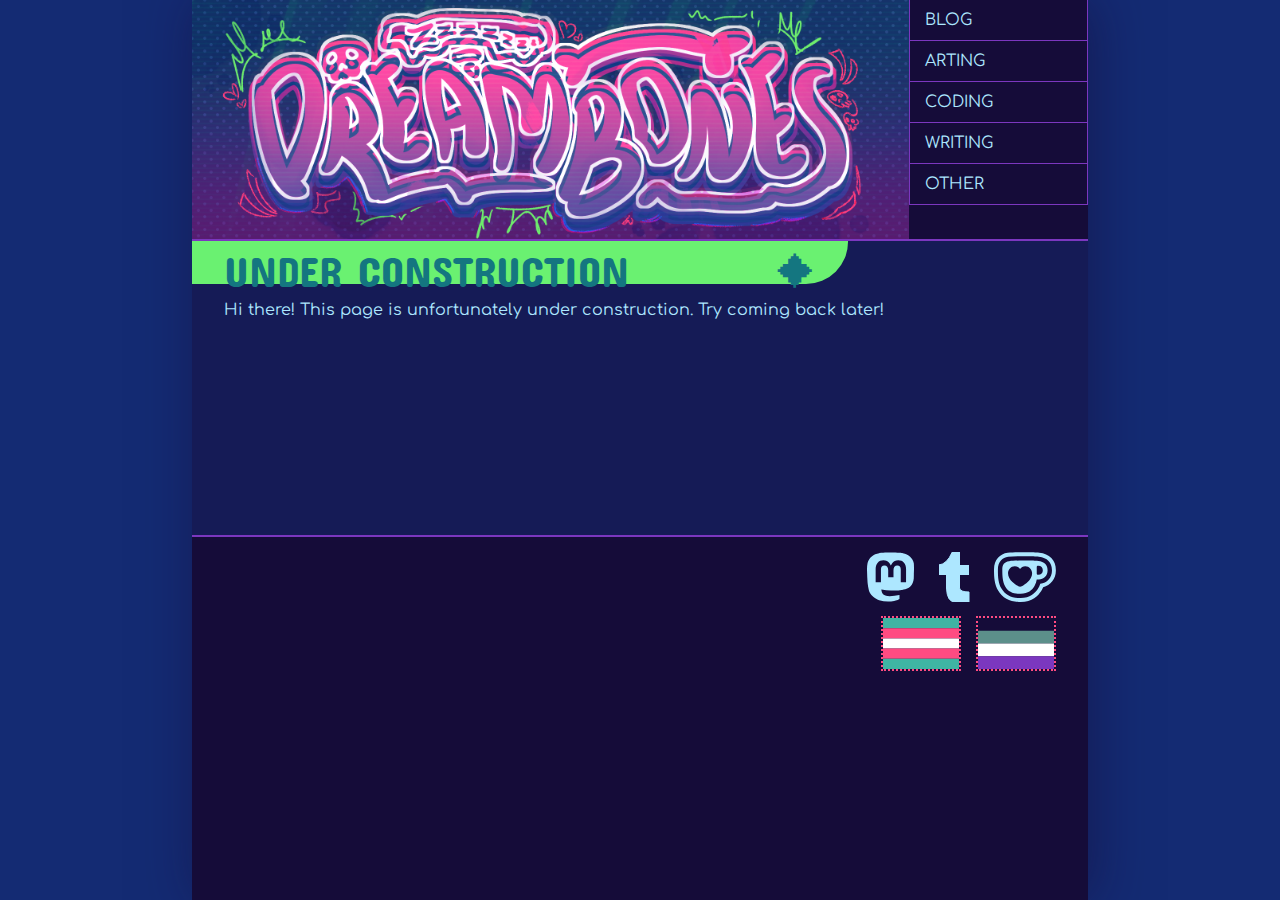
==== commit 2459de9c: "Visual/Viewport Improvements" ====
--- a/arting/index.html
+++ b/arting/index.html
@@ -4,20 +4,21 @@
 	<head>
 		<meta charset="UTF-8">
 		<meta name="viewport" content="width=device-width, initial-scale=1.0">
-		<title>Dee&#39;s Doodle Dump</title>
+		<title>DREAMBONES - Dee&#39;s Doodle Dump</title>
 		<link rel="icon" href="../_assets/img/arcade-glitter_tile.png">
 		<link href="../_assets/css/style.css" rel="stylesheet" type="text/css" media="all">
-		<script src="../_assets/script.js" type="text/javascript"></script>
+		<script src="../_assets/scripts/script.js" type="text/javascript" defer=""></script>
+		<script src="../_assets/scripts/heading-anchors.js" type="module"></script>
 		
 		<meta property="og:site_name" content="Dee's Digital Den">
-		<meta property="og:title" content="Dee&#39;s Doodle Dump">
+		<meta property="og:title" content="DREAMBONES - Dee&#39;s Doodle Dump">
 		<meta property="og:image" content="../_assets/img/arcade-glitter_tile.png">
 		<meta property="og:description" content="DREAMBONES&#39; personal website!">
 	</head>
 	<body>
-		<div class="wrapper">
+		<heading-anchors class="wrapper">
 			<div id="banner">
-				<a href="/"><img src="../_assets/img/banner.png" title="Homepage" alt="A vibrant, stylized logo and banner of the username 'DREAMBONES.'"></a>
+				<a href="/"><img src="../_assets/img/banner.png" title="Homepage" alt="Homepage"></a>
 				<nav>
 					<a href="/blog/">BLOG</a>
 					<a href="/arting/">ARTING</a>
@@ -38,16 +39,22 @@
 				</nav>
 			</div>
 			<main>
-				<h1>Under Construction</h1>
+				<h1 id="under-construction">Under Construction</h1>
 <p>Hi there! This page is unfortunately under construction. Try coming back later!</p>
 
 			</main>
-		</div>
+		</heading-anchors>
 		
 		<footer>
-			<a href="https://mastodon.social/@dreambones">Mastodon</a>
-			• <a href="https://ko-fi.com/bonesfloodedwithdreams">Ko-fi</a>
-			• <a href="https://www.tumblr.com/zennyaia">Tumblr</a>
+			<address>
+				<a class="icon" alt="My Mastodon Account" title="My Mastodon Account" target="_blank" href="https://mastodon.social/@dreambones"><img src="../_assets/svg/icon_mastodon.svg"></a>
+				<a class="icon" alt="My Tumblr Blog" title="My Tumblr Blog" target="_blank" href="https://www.tumblr.com/zennyaia"><img src="../_assets/svg/icon_tumblr.svg"></a>
+				<a class="icon" alt="My Ko-fi Page" title="My Ko-fi Page" target="_blank" href="https://ko-fi.com/bonesfloodedwithdreams"><img src="../_assets/svg/icon_kofi.svg"></a>
+			</address>
+			<div>
+				<img class="flag" src="../_assets/svg/flag_trans.svg" alt="Transgender Pride Flag">
+				<img class="flag" src="../_assets/svg/flag_asexual.svg" alt="Asexual Pride Flag">
+			</div>
 		</footer>
 	</body>
 </html>--- a/_assets/css/style.css
+++ b/_assets/css/style.css
@@ -1,5 +1,8 @@
 :root {
+	--light-green: #baffd2;
+	--light-blue: #8cd9f9;
 	--light-pink: #ffb3f0;
+	--light-purple: #a560ea;
 	
 	--orange: #ff8457;
 	--yellow: #ffb47a;
@@ -15,18 +18,23 @@
 	--dark-pink: #a91f7a;
 	
 	--black: #150c39;
-	--white: #8cd9f9;
-	--whiter-white: #ADE7FF;
+	--white: #ade7ff;
 	--dark: rgba(21, 12, 57, 0.5);
 	--light: rgba(140, 217, 249, 0.5);
 	
 	--primary-font: Comfortaa, sans-serif;
 	--secondary-font: ConcertOne, sans-serif;
-	
-	--content-side-padding: 15px;
+	--dyslexic-font: OpenDyslexic, sans-serif;
+	
+	--content-side-padding: 2.5vw;
+	--heading-right-margin: 25%;
 	--card-height: 200px;
-	--text-shadow: 0.08em 0.08em var(--purple);
 	--box-shadow: 4px 4px var(--purple);
+}
+
+@font-face {
+	font-family: Comfortaa;
+	src: url("../fonts/Comfortaa-Variable.ttf");
 }
 
 @font-face {
@@ -35,8 +43,8 @@
 }
 
 @font-face {
-	font-family: Comfortaa;
-	src: url("../fonts/Comfortaa-Variable.ttf");
+	font-family: OpenDyslexic;
+	src: url("../fonts/OpenDyslexic.otf");
 }
 
 html {
@@ -83,17 +91,26 @@
 
 main {
 	padding: 0 var(--content-side-padding);
+	position: relative;
+	display: flex;
+	flex-flow: column nowrap;
 }
 
 nav {
-	width: 20%;
 	background-color: var(--black);
+	display: flex;
+	flex-flow: column wrap;
 	& a {
 		display: block;
+		color: var(--white);
 		text-decoration: none;
 		padding: 10px 15px;
-		border: solid var(--purple);
-		border-width: 0 0 1px 0;
+		border: 1px solid var(--purple);
+		border-width: 0 1px 1px 1px;
+		&:hover {
+			color: white;
+			background: var(--purple);
+		}
 	}
 	& .dropdown {
 		position: relative;
@@ -110,15 +127,12 @@
 		right: -100%;
 		z-index: 1;
 		& a {
-			background-color: var(--green);
-			color: var(--black);
-			border: solid var(--black);
-			border-width: 0 0 1px 0;
+			background-color: var(--dark-purple);
+			color: var(--light-pink);
+			border-bottom: 1px solid var(--light-pink);
 			&:hover {
-				color: var(--whiter-white);
-			}
-			&:visited {
-				background-color: var(--purple);
+				color: white;
+				background: var(--purple);
 			}
 		}
 		& :last-child {
@@ -129,13 +143,13 @@
 
 footer {
 	background-color: var(--black);
-	text-align: center;
+	text-align: right;
 	border-top: 2px solid var(--purple);
 	border-bottom: 200px solid var(--black);
-	padding: 0.5em;
-	margin: 100px 0 0;
-	& a {
-		padding: 0.5em;
+	padding: 15px var(--content-side-padding);
+	margin-top: 100px;
+	& > a, img {
+		margin: 0 0 10px 10px;
 	}
 }
 
@@ -193,14 +207,34 @@
   }
 }
 
-iframe {
-	padding: 5px 10px;
+heading-anchors:not(:defined) :is(h2,h3,h4,h5,h6):after {
+	content: "#";
+	padding: 0.25em;
+	opacity: 0;
+}
+
+header {
+	background: var(--dark-green);
+	padding-left: var(--content-side-padding);
+	margin-left: calc(var(--content-side-padding) * -1);
+	margin-right: 25%;
+	border-radius: 0 0 3em 0;
+	& h1 {
+		margin-right: 0;
+	}
+	& .info, a {
+		color: var(--light-green);
+		padding: 0.25em 0;
+	}
 }
 
 /* text */
 h1, h2, h3, h4 {
 	font-family: var(--secondary-font);
 	font-weight: normal;
+	padding: 0.125em var(--content-side-padding);
+	margin: 30px 0 0 calc(var(--content-side-padding) * -1);
+	border-radius: 0 1em 1em 0;
 }
 
 h1 {
@@ -208,9 +242,7 @@
 	background: var(--green);
 	font-size: 42px;
 	text-transform: uppercase;
-	padding: 0.25em 0.5em;
-	border-radius: 0 1em 1em 0;
-	margin: 25px 25% 0 -15px;
+	margin-right: var(--heading-right-margin);
 	position: relative;
 	&:after {
 		content: "🟆";
@@ -227,9 +259,11 @@
 		margin-top: 50px;
 	}
 	+ h2 {
+		border-top-right-radius: 0;
 		margin-top: 0;
 	}
-	+ section > h2 {
+	+ section > h2:first-child {
+		border-top-right-radius: 0;
 		margin-top: 0;
 	}
 }
@@ -237,25 +271,40 @@
 h2 {
 	color: var(--light-pink);
 	background-color: var(--purple);
-	padding: 0em 1em;
-	border-radius: 0 1em 1em 0;
-	margin: 30px 60% 5px -15px;
-}
-
-a {
-	color: var(--white);
-	text-decoration: underline wavy var(--green) 1px;
+	font-size: 30px;
+	margin-right: calc(var(--heading-right-margin) * 1.5);
+	+ a.ha + h3 {
+		border-top-right-radius: 0;
+		margin-top: 0;
+	}
+}
+
+h3 {
+	color: var(--light-purple);
+	background-color: var(--black);
+	font-size: 24px;
+	margin-right: calc(var(--heading-right-margin) * 2);
+	&:first-child {
+		border-top-right-radius: 0;
+		margin-top: 0;
+	}
+}
+
+:not(nav, nav div) > a:not(.icon) {
+	color: var(--light-green);
+	text-decoration: underline solid var(--green) 1px;
 	&:hover {
 		color: var(--black);
 		background-color: var(--green);
 		text-decoration: none;
 	}
 	&:visited {
-		text-decoration-color: var(--purple);
-	}
-	&:visited:hover {
-		color: white;
-		background-color: var(--purple);
+		color: var(--light-pink);
+		text-decoration-color: var(--pink);
+		&:hover {
+			color: var(--black);
+			background-color: var(--pink);
+		}
 	}
 	&[href^="http"]:after {
 		content: "\1F855";
@@ -263,31 +312,24 @@
 		position: relative;
 		bottom: 0.1em;
 		line-height: 0;
-		text-shadow: var(--text-shadow);
 	}
 }
 
 p {
-	padding: 0 15px;
+	padding: 0;
 	+ ul {
 		margin-top: -15px;
 	}
+}
+
+p, span, a {
+	line-height: 1.25em;
 }
 
 strong {
   letter-spacing: 0.05em;
   font-variant-caps: all-small-caps;
   color: var(--green);
-}
-
-article time {
-  opacity: 0.5;
-  display: block;
-  position: relative;
-  left: 1em;
-  letter-spacing: 0.05em;
-  font-variant-caps: all-small-caps;
-  font-weight: bold;
 }
 
 /* other */
@@ -303,15 +345,20 @@
 #banner {
 	display: flex;
 	flex-direction: row;
+	flex-wrap: wrap;
 	width: 100%;
 	background-color: var(--black);
 	border-bottom: 2px solid var(--purple);
 	& a:has(img) {
-		width: 80%;
+		flex: 1 1 80%;
 	}
 	& img {
 		width: 100%;
 		vertical-align: bottom; /* Trims excess height added by anchor tag. */
+	}
+	& nav {
+		flex: 1 0 20%;
+		max-height: 25vh;
 	}
 }
 
@@ -321,11 +368,215 @@
   align-items: flex-start;
 }
 
+#survey {
+	background: var(--black);
+	width: 50%;
+	border-left: 4px solid var(--green);
+	text-align: center;
+	padding: 0.5em;
+	& label {
+		display: block;
+	}
+	& input[type="range"] {
+		-webkit-appearance: none;
+		background: var(--white);
+		outline: none;
+		border-radius: 5px;
+		height: 5px;
+	}
+	& input[type="range"]::-webkit-slider-thumb, input[type="range"]::-moz-range-thumb {
+		-webkit-appearance: none;
+		background: var(--dark-green);
+		border: 1px solid var(--green);
+	}
+}
+
+/* text */
+#back-button {
+	border: 2px solid var(--white);
+	padding: 0.25em;
+	border-radius: 0.5em;
+	text-decoration: none;
+	color: var(--white);
+	margin: 1em 0 2em;
+	display: inline-block;
+	&:hover {
+		background: var(--white);
+		color: var(--black);
+	}
+}
 
 /* CLASS STYLES */
 /* containers */
-.wrapper {
-	flex-grow: 1;
+.card {
+	display: inline-block;
+	max-height: var(--card-height);
+	aspect-ratio: 5/6;
+	border-radius: 15px;
+	background-color: var(--black);
+	box-shadow: var(--box-shadow);
+	text-align: center;
+	position: relative;
+	transition: box-shadow 100ms, transform 250ms, color 250ms;
+	& p {
+		font-family: var(--secondary-font);
+		font-size: 1.25em;
+		position: absolute;
+		width: 100%;
+		top: 0.25em;
+		background-color: var(--dark);
+		text-shadow: 0.08em 0.08em var(--purple);
+	}
+	&:hover {
+		transform: translateY(-0.75em);
+		cursor: pointer;
+	}
+	&.active {
+		transform: translateY(-1.25em) !important;
+		color: white;
+	}
+}
+
+.character-panel {
+	background-color: var(--black);
+	border-radius: 0 40px 40px 0;
+	border-left: 4px solid var(--green);
+	margin: 30px 0;
+	padding: 20px;
+	width: 630px;
+	max-width: 100%;
+	display: flex;
+	flex-flow: column wrap;
+	& p {
+		margin: 0.5em 0;
+	}
+	& details {
+		border: 2px solid var(--green);
+		border-radius: 0 20px 20px 0;
+		margin-top: 20px;
+		& summary {
+			font-family: var(--secondary-font);
+			font-size: 18px;
+			color: var(--green);
+			list-style: none;
+			&::after {
+				content: " +";
+				font-size: 32px;
+				line-height: 0;
+				position: relative;
+				top: 5px;
+			}
+		}
+		&[open] summary {
+			border-bottom: none;
+			&::after {
+				content: " -";
+				top: 3px;
+				left: 1.32px;
+			}
+		}
+	}
+}
+
+.cut-out {
+  /* Use as base article style */
+  display: block;
+  width: 600px;
+  margin: 15px 0;
+  background-color: var(--black);
+  border: 3px dotted var(--green);
+  box-shadow: 5px 0 25px var(--dark);
+  & h3 {
+    background-color: var(--green);
+    color: var(--dark-green);
+    padding: 0.25em 0.75em;
+    margin: 0.5em -13px;
+    & a {
+      color: var(--black);
+      padding: 0.25em;
+      text-decoration-color: var(--black);
+    }
+    & a:visited {
+      text-decoration-color: var(--purple);
+    }
+    & a:hover {
+      color: var(--green);
+      background-color: var(--black);
+    }
+    & a:hover:visited {
+      color: var(--purple);
+    }
+  }
+}
+
+.embed-container {
+	background-color: var(--black);
+	width: 630px;
+	max-width: 90%;
+	padding: 15px;
+	border: 2px dotted var(--pink);
+	margin: 20px 0;
+	& iframe {
+		margin: 5px 0;
+		border: 2px solid var(--dark-pink) !important;
+	}
+}
+
+.post {
+	position: relative;
+	width: 450px;
+	max-width: 75%;
+	margin-top: 15px;
+	&.odd {
+		left: 75px;
+		& .body {
+			background: var(--black);
+			border-color: var(--pink);
+			color: var(--pink);
+		}
+		&::after {
+			content: url("../svg/speech_bubble_tail_alt.svg");
+			transform: scaleX(-1);
+			left: initial;
+			right: 30px;
+		}
+	}
+	& .body {
+		color: var(--light-purple);
+		background: var(--black);
+		border-radius: 2em;
+		padding: 1em 2em 1.5em;
+		border: 2px solid var(--light-purple);
+	}
+	& .title {
+		font-family: var(--secondary-font);
+		font-size: 1.5em;
+	}
+	&::after {
+		content: url("../svg/speech_bubble_tail.svg");
+		width: 50px;
+		position: absolute;
+		left: 30px;
+		display: block;
+		bottom: -35px;
+	}
+}
+
+.preview {
+	display: flex;
+	flex-flow: row wrap;
+	align-items: center;
+	justify-content: space-around;
+	& img {
+		flex: 0 1 275px;
+		width: 275px;
+		max-width: 100%;
+	}
+	& .traits {
+		display: flex;
+		flex-direction: column;
+		max-width: 275px;
+	}
 }
 
 .rating {
@@ -375,114 +626,78 @@
 	justify-content: center;
 }
 
-.card {
+.wrapper {
+	flex-grow: 1;
+}
+
+/* media */
+.draggable {
+	cursor: grab;
+}
+
+.flag {
+	width: 80px;
+	border: 2px dotted var(--pink);
+	box-sizing: border-box;
+}
+
+.icon {
+	aspect-ratio: 1/1;
+	height: 50px;
 	display: inline-block;
-	max-height: var(--card-height);
-	aspect-ratio: 5/6;
-	border-radius: 15px;
-	background-color: var(--black);
-	box-shadow: var(--box-shadow);
-	text-align: center;
-	position: relative;
-	transition: box-shadow 100ms, transform 250ms, color 250ms;
-	& p {
-		font-family: var(--secondary-font);
-		font-size: 1.25em;
-		position: absolute;
-		width: 100%;
-		top: 0.25em;
-		background-color: var(--dark);
-		text-shadow: var(--text-shadow);
-	}
-	&:hover {
-		transform: translateY(-0.75em);
-		cursor: pointer;
-	}
-	&.active {
-		transform: translateY(-1.25em) !important;
-		color: white;
-	}
-}
-
-.cut-out {
-  /* Use as base article style */
-  display: block;
-  margin: 0 10% 15px 5%;
-  background-color: var(--black);
-  border: 3px dotted var(--green);
-  box-shadow: 5px 0 25px var(--dark);
-  & h3 {
-    background-color: var(--green);
-    color: var(--black);
-    letter-spacing: 0.05em;
-    font-weight: normal;
-    padding: 0.25em 0.75em;
-    margin: 0.5em -13px;
-    & a {
-      color: var(--black);
-      padding: 0.25em;
-      text-decoration-color: var(--black);
-    }
-    & a:visited {
-      text-decoration-color: var(--purple);
-    }
-    & a:hover {
-      color: var(--green);
-      background-color: var(--black);
-    }
-    & a:hover:visited {
-      color: var(--purple);
-    }
-  }
-}
-
-.embed-container {
-	background-color: var(--black);
-	width: 55%;
-	padding: 10px;
-	border: 2px dotted var(--pink);
-	margin: 20px 10px;
+	& img {
+		height: 100%;
+		&:hover {
+			filter: brightness(2);
+		}
+	}
 }
 
 /* text */
-.section-link {
-	color: inherit;
-	font-size: 1.25em;
-	line-height: 0.75em;
-	text-decoration: none;
-	vertical-align: sub;
-	padding: 0 0.15em;
-	margin: 0 0.15em;
+.ha {
+	top: calc(var(--ha_offsety) - 1px) !important;
 	&:hover {
 		animation-name: rainbow;
 		animation-duration: 3s;
 		animation-iteration-count: infinite;
 		animation-timing-function: linear;
-		background-color: transparent;
-  }
+		background-color: transparent !important;
+	}
 }
 
 
 /* ANIMATIONS */
 
 @keyframes rainbow {
-	0% { color: #F7447E; }
-	25% { color: #FFA756; }
-	50% { color: var(--green); }
-	75% { color: #4F96FF; }
-	100% { color: #F7447E; }
+	0% { color: var(--pink); }
+	20% { color: var(--yellow); }
+	40% { color: var(--green); }
+	60% { color: var(--blue); }
+	80% { color: var(--light-purple); }
+	100% { color: var(--pink); }
 }
 
 
 /* -- MOBILE VIEWPORT -- */
 @media only screen and (max-width: 750px) {
 	/* MAIN STYLES */
+	:root {
+		/* --content-side-padding: 15px; */
+	}
+	
 	html {
 		margin: 0;
-		}
-	
-	body {
-		padding: 50px 5px 0px;
+	}
+	
+	h1 {
+		font-size: 36px;
+		margin-right: calc(var(--content-side-padding) * -1);
+		border-radius: 0;
+	}
+	
+	h2 {
+		font-size: 24px;
+		margin-right: 0;
 	}
 	
 	article {
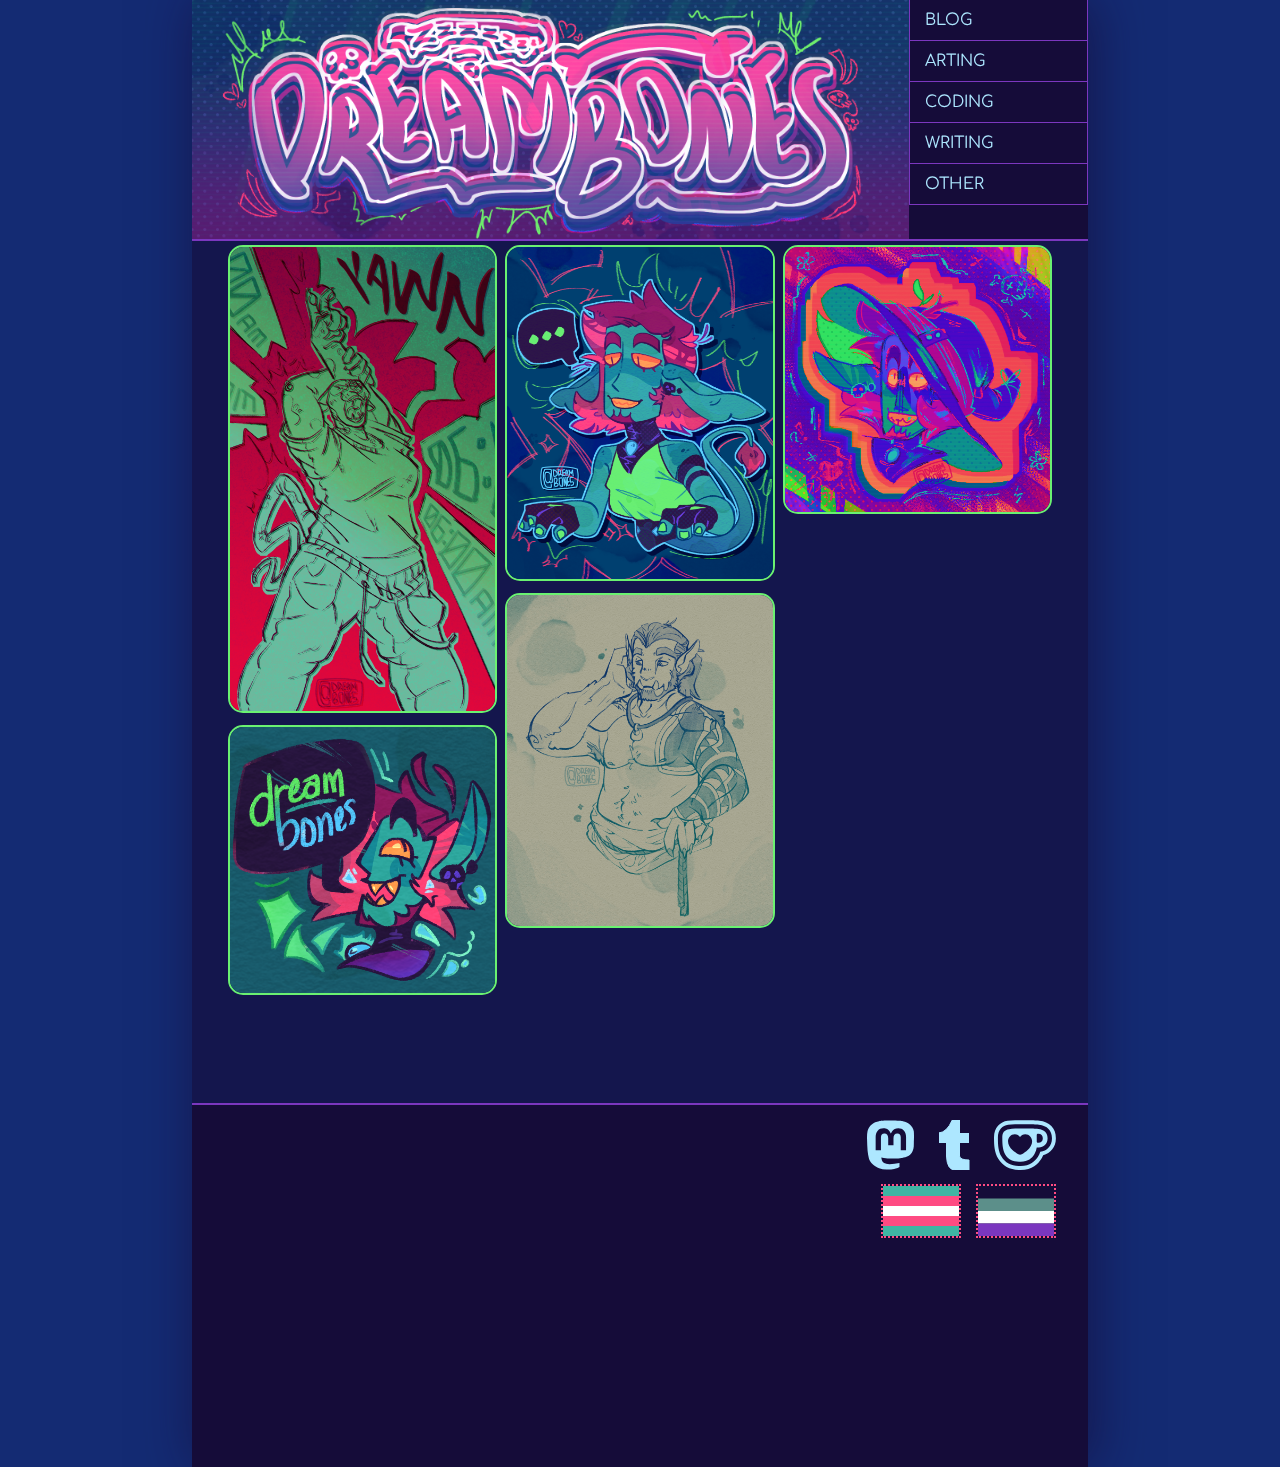
==== commit 11b2d762: "Arting Page and Added Prose" ====
--- a/arting/index.html
+++ b/arting/index.html
@@ -39,17 +39,68 @@
 				</nav>
 			</div>
 			<main>
-				<h1 id="under-construction">Under Construction</h1>
-<p>Hi there! This page is unfortunately under construction. Try coming back later!</p>
+				
 
+
+
+
+
+
+	
+		
+	
+
+	
+		
+	
+
+	
+		
+	
+
+	
+		
+	
+
+	
+		
+	
+
+
+<div class="row">
+	<div class="column">
+		
+			
+			<img src="../_assets/img/art/2024/500w/2024.12.11_lizard-sona_flat.png" alt="Digital art of a hairless, anthropomorphic cat stretching and yawning. Its skin is spotted, wearing a t-shirt and sweatpants, with a jagged speech bubble that reads &#39;YAWN.&#39; Boxes in the background read &#39;06:00am.&#39;" srcset="../_assets/img/art/2024/250w/2024.12.11_lizard-sona_flat.png 250w, ../_assets/img/art/2024/500w/2024.12.11_lizard-sona_flat.png 500w">
+		
+			
+			<img src="../_assets/img/art/2024/500w/2024.02.26_New-Logo.png" alt="Digital art depicting a cartoony side-profile of a smiling goblin. The goblin wears a cloth gorget and stud earrings. He has medium-length magenta hair and a beard, with a speech bubble that reads &#39;dreambones.&#39;" srcset="../_assets/img/art/2024/250w/2024.02.26_New-Logo.png 250w, ../_assets/img/art/2024/500w/2024.02.26_New-Logo.png 500w">
+		
+	</div>
+	<div class="column">
+		
+			
+			<img src="../_assets/img/art/2024/500w/2024.09.05_PNG-Tuber_4.png" alt="Digital art of a cartoony, smiling goblin from the waist up. He is wearing a cloth gorget, stud earings, fingerless gloves, a shirt, and a belt. He has medium-length magenta hair and a goattee. His nails are painted neon green and a banded tattoo is on his left arm. He stares off to the side with a speech bubble containing ellipses." srcset="../_assets/img/art/2024/250w/2024.09.05_PNG-Tuber_4.png 250w, ../_assets/img/art/2024/500w/2024.09.05_PNG-Tuber_4.png 500w">
+		
+			
+			<img src="../_assets/img/art/2024/500w/2024.01.11_hagar_mossfrog.png" alt="Digital art of a humanoid character from the waist up. The character is nude besides a rope belt and simple necklace. His body is covered in fur, having pointed ears, clawed hands, tusks, a beard and ponytail, and a sleeve tattoo on the left arm. He looks off to the side while one hand rests on his belt and the other cups his ear." srcset="../_assets/img/art/2024/250w/2024.01.11_hagar_mossfrog.png 250w, ../_assets/img/art/2024/500w/2024.01.11_hagar_mossfrog.png 500w">
+		
+	</div>
+	<div class="column">
+		
+			
+			<img src="../_assets/img/art/2024/500w/2024.04.05_graffiti-goblin.png" alt="Digital art depicting a cartoony portrait of a smiling goblin, styled to look like vibrant graffiti. The goblin is wearing a cloth gorget, stud earrings, and a witch hat. He has medium-length magenta hair and a goattee." srcset="../_assets/img/art/2024/250w/2024.04.05_graffiti-goblin.png 250w, ../_assets/img/art/2024/500w/2024.04.05_graffiti-goblin.png 500w">
+		
+	</div>
+</div>
 			</main>
 		</heading-anchors>
 		
 		<footer>
 			<address>
-				<a class="icon" alt="My Mastodon Account" title="My Mastodon Account" target="_blank" href="https://mastodon.social/@dreambones"><img src="../_assets/svg/icon_mastodon.svg"></a>
-				<a class="icon" alt="My Tumblr Blog" title="My Tumblr Blog" target="_blank" href="https://www.tumblr.com/zennyaia"><img src="../_assets/svg/icon_tumblr.svg"></a>
-				<a class="icon" alt="My Ko-fi Page" title="My Ko-fi Page" target="_blank" href="https://ko-fi.com/bonesfloodedwithdreams"><img src="../_assets/svg/icon_kofi.svg"></a>
+				<a class="icon" alt="My Mastodon Account" title="My Mastodon Account" target="_blank" href="https://mastodon.social/@dreambones"><img src="../_assets/svg/icon_mastodon.svg" alt="Mastodon Icon"></a>
+				<a class="icon" alt="My Tumblr Blog" title="My Tumblr Blog" target="_blank" href="https://www.tumblr.com/zennyaia"><img src="../_assets/svg/icon_tumblr.svg" alt="Tumblr Icon"></a>
+				<a class="icon" alt="My Ko-fi Page" title="My Ko-fi Page" target="_blank" href="https://ko-fi.com/bonesfloodedwithdreams"><img src="../_assets/svg/icon_kofi.svg" alt="Ko-fi Icon"></a>
 			</address>
 			<div>
 				<img class="flag" src="../_assets/svg/flag_trans.svg" alt="Transgender Pride Flag">
--- a/_assets/css/style.css
+++ b/_assets/css/style.css
@@ -19,7 +19,7 @@
 	
 	--black: #150c39;
 	--white: #ade7ff;
-	--dark: rgba(21, 12, 57, 0.5);
+	--dark: rgba(21, 12, 57, 0.66);
 	--light: rgba(140, 217, 249, 0.5);
 	
 	--primary-font: Comfortaa, sans-serif;
@@ -87,6 +87,7 @@
 	box-shadow: 5px 0 50px var(--dark);
 	display: flex;
 	flex-direction: column;
+	backdrop-filter: blur(30px);
 }
 
 main {
@@ -393,6 +394,7 @@
 
 /* text */
 #back-button {
+	width: max-content;
 	border: 2px solid var(--white);
 	padding: 0.25em;
 	border-radius: 0.5em;
@@ -617,6 +619,23 @@
   }
 }
 
+.row {
+	display: flex;
+	flex-wrap: wrap;
+	align-content: space-between;
+	& .column {
+		flex: 30%;
+		margin: 0 4px;
+		& img {
+			max-width: 100%;
+			border-radius: 15px;
+			border: 2px solid var(--green);
+			box-sizing: border-box;
+			margin: 4px 0;
+		}
+	}
+}
+
 .thumbnail {
 	border-radius: 15px 15px 0 0;
 	border: 3px solid var(--black);
@@ -716,4 +735,9 @@
 	.card:hover {
 		transform: none;
 	}
+	
+	.row .column {
+		flex: 45%;
+		max-width: 45%;
+	}
 }